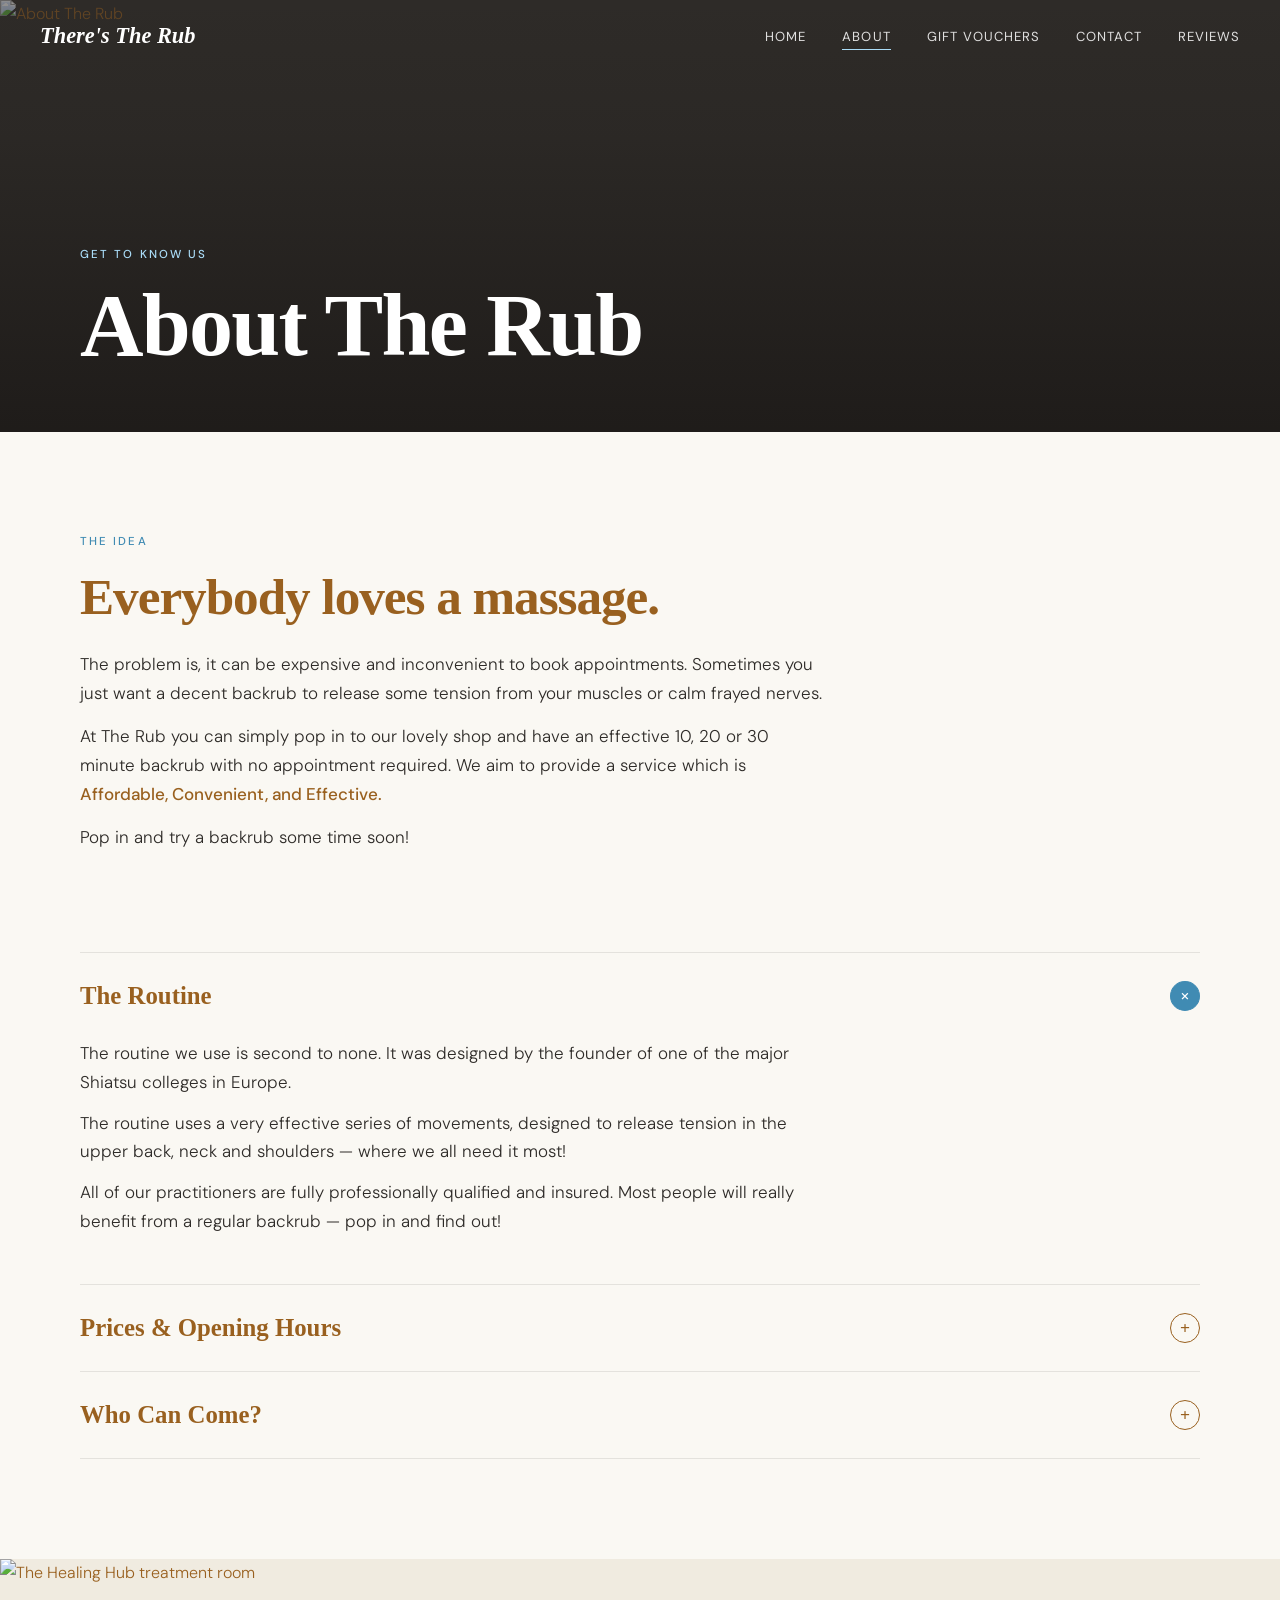
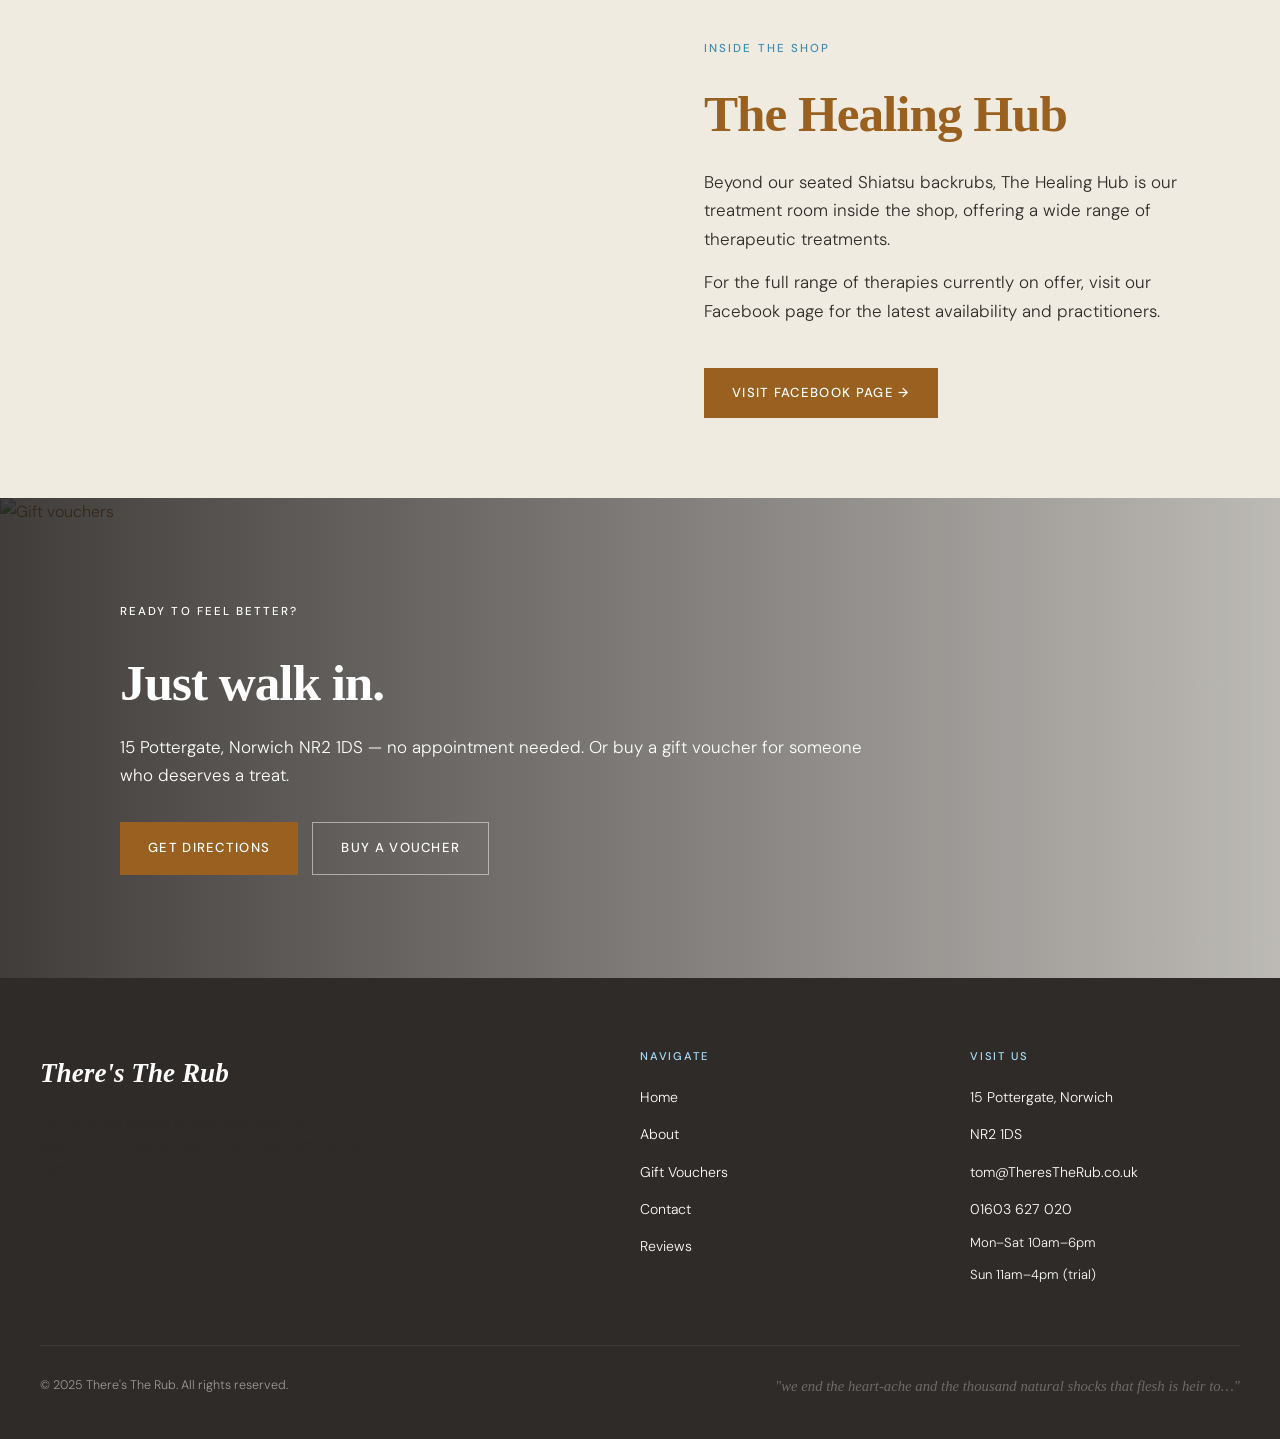
==== about.html @ dddd901f "init" ====
<!DOCTYPE html>
<html lang="en">
<head>
  <meta charset="UTF-8" />
  <meta name="viewport" content="width=device-width, initial-scale=1.0" />
  <title>About — There's The Rub, Norwich</title>
  <meta name="description" content="Learn about The Rub — our Shiatsu routine, who can benefit, prices, opening hours, and The Healing Hub treatment room at 15 Pottergate, Norwich." />
  <link rel="stylesheet" href="css/style.css" />
</head>
<body>

<!-- ── Navigation ─────────────────────────────────── -->
<nav class="nav">
  <a class="nav__logo" href="index.html">There's The Rub</a>
  <ul class="nav__links">
    <li><a href="index.html">Home</a></li>
    <li><a href="about.html" class="active">About</a></li>
    <li><a href="vouchers.html">Gift Vouchers</a></li>
    <li><a href="contact.html">Contact</a></li>
    <li><a href="guestbook.html">Reviews</a></li>
  </ul>
  <button class="nav__burger" aria-label="Open menu">
    <span></span><span></span><span></span>
  </button>
</nav>

<div class="nav__mobile">
  <button class="nav__mobile-close" aria-label="Close menu">✕</button>
  <a href="index.html">Home</a>
  <a href="about.html">About</a>
  <a href="vouchers.html">Gift Vouchers</a>
  <a href="contact.html">Contact</a>
  <a href="guestbook.html">Reviews</a>
</div>

<!-- ── Page hero ──────────────────────────────────── -->
<div class="page-hero">
  <div class="page-hero__bg">
    <img src="https://images.unsplash.com/photo-1600334129128-685c5582fd35?w=1600&q=80" alt="About The Rub" />
  </div>
  <div class="page-hero__overlay"></div>
  <div class="page-hero__content">
    <p class="eyebrow">Get to know us</p>
    <h1>About The Rub</h1>
  </div>
</div>

<!-- ── Intro paragraph ────────────────────────────── -->
<section class="section">
  <div style="max-width: 72ch;">
    <p class="eyebrow" style="margin-bottom: 16px;">The idea</p>
    <h2 style="margin-bottom: 24px;">Everybody loves a massage.</h2>
    <p style="margin-bottom: 14px;">The problem is, it can be expensive and inconvenient to book appointments. Sometimes you just want a decent backrub to release some tension from your muscles or calm frayed nerves.</p>
    <p style="margin-bottom: 14px;">At The Rub you can simply pop in to our lovely shop and have an effective 10, 20 or 30 minute backrub with no appointment required. We aim to provide a service which is <strong style="color:var(--ink);font-weight:500;">Affordable, Convenient, and Effective.</strong></p>
    <p>Pop in and try a backrub some time soon!</p>
  </div>
</section>

<!-- ── Accordion ──────────────────────────────────── -->
<section class="section" style="padding-top: 0;">
  <div class="accordion">

    <div class="accordion__item">
      <button class="accordion__trigger">
        The Routine
        <span class="accordion__icon">+</span>
      </button>
      <div class="accordion__body">
        <p>The routine we use is second to none. It was designed by the founder of one of the major Shiatsu colleges in Europe.</p>
        <p>The routine uses a very effective series of movements, designed to release tension in the upper back, neck and shoulders — where we all need it most!</p>
        <p>All of our practitioners are fully professionally qualified and insured. Most people will really benefit from a regular backrub — pop in and find out!</p>
      </div>
    </div>

    <div class="accordion__item" id="prices">
      <button class="accordion__trigger">
        Prices &amp; Opening Hours
        <span class="accordion__icon">+</span>
      </button>
      <div class="accordion__body">
        <p>Our shop at 15 Pottergate is open <strong style="color:var(--ink);font-weight:500;">Monday to Saturday, 10am–6pm</strong>. We are also trialling opening on Sundays from 11am–4pm — come down for a relaxing Sunday backrub and start the week refreshed and energised!</p>
        <table class="price-table">
          <tr>
            <td>10 minute Backrub</td>
            <td>£10.00</td>
          </tr>
          <tr>
            <td>20 minute Backrub</td>
            <td>£18.00</td>
          </tr>
          <tr>
            <td>30 minute Backrub</td>
            <td>£25.00</td>
          </tr>
        </table>
      </div>
    </div>

    <div class="accordion__item">
      <button class="accordion__trigger">
        Who Can Come?
        <span class="accordion__icon">+</span>
      </button>
      <div class="accordion__body">
        <p>The backrub service is suitable for a very wide range of people and age groups. We have happily given backrubs to young children and people advanced in years.</p>
        <p>We modify the way we work to suit the age and physical condition of each client. Most people will find the backrub effective and enjoyable.</p>
        <p>Just pop in or <a href="contact.html" style="color:var(--gold);text-decoration:underline;">contact us</a> to learn more.</p>
      </div>
    </div>

  </div>
</section>

<!-- ── T-Room / Healing Hub ────────────────────────── -->
<div id="t-room" style="background: var(--cream-dark);">
  <div class="intro">
    <div class="intro__image" style="min-height: 480px;">
      <img src="https://images.unsplash.com/photo-1540555700478-4be289fbecef?w=900&q=80" alt="The Healing Hub treatment room" />
    </div>
    <div class="intro__text reveal">
      <p class="eyebrow">Inside the shop</p>
      <h2>The Healing Hub</h2>
      <p>Beyond our seated Shiatsu backrubs, The Healing Hub is our treatment room inside the shop, offering a wide range of therapeutic treatments.</p>
      <p>For the full range of therapies currently on offer, visit our Facebook page for the latest availability and practitioners.</p>
      <a href="https://www.facebook.com/" target="_blank" rel="noopener" class="btn btn--primary" style="margin-top: 28px; align-self: flex-start;">
        Visit Facebook page →
      </a>
    </div>
  </div>
</div>

<!-- ── CTA band ────────────────────────────────────── -->
<div class="band">
  <div class="band__bg">
    <img src="https://images.unsplash.com/photo-1544161515-4ab6ce6db874?w=1800&q=80" alt="Gift vouchers" />
  </div>
  <div class="band__overlay"></div>
  <div class="band__content reveal">
    <p class="eyebrow">Ready to feel better?</p>
    <h2>Just walk in.</h2>
    <p>15 Pottergate, Norwich NR2 1DS — no appointment needed. Or buy a gift voucher for someone who deserves a treat.</p>
    <div style="display:flex;gap:14px;flex-wrap:wrap;">
      <a href="contact.html" class="btn btn--primary">Get directions</a>
      <a href="vouchers.html" class="btn btn--outline">Buy a voucher</a>
    </div>
  </div>
</div>

<!-- ── Footer ─────────────────────────────────────── -->
<footer class="footer">
  <div class="footer__inner">
    <div>
      <div class="footer__brand">There's The Rub</div>
      <p class="footer__tagline">Fully clothed seated Shiatsu backrubs. No appointment needed. Walk in and walk out feeling better.</p>
    </div>
    <div class="footer__col">
      <h4>Navigate</h4>
      <ul>
        <li><a href="index.html">Home</a></li>
        <li><a href="about.html">About</a></li>
        <li><a href="vouchers.html">Gift Vouchers</a></li>
        <li><a href="contact.html">Contact</a></li>
        <li><a href="guestbook.html">Reviews</a></li>
      </ul>
    </div>
    <div class="footer__col">
      <h4>Visit Us</h4>
      <ul>
        <li><a href="contact.html">15 Pottergate, Norwich</a></li>
        <li><a href="contact.html">NR2 1DS</a></li>
        <li><a href="mailto:tom@TheresTheRub.co.uk">tom@TheresTheRub.co.uk</a></li>
        <li><a href="tel:01603627020">01603 627 020</a></li>
        <li style="margin-top:8px;color:rgba(255,255,255,1);font-size:0.82rem;">Mon–Sat 10am–6pm</li>
        <li style="color:rgba(255,255,255,1);font-size:0.82rem;">Sun 11am–4pm (trial)</li>
      </ul>
    </div>
  </div>
  <div class="footer__bottom">
    <span>© 2025 There's The Rub. All rights reserved.</span>
    <span class="footer__shakespeare">"we end the heart-ache and the thousand natural shocks that flesh is heir to…"</span>
  </div>
</footer>

<script src="js/main.js"></script>
</body>
</html>
---- css/style.css ----
/* ============================================================
   THERE'S THE RUB — Main Stylesheet
   ============================================================ */

@import url('https://fonts.googleapis.com/css2?family=Cormorant+Garant:ital,wght@0,300;0,400;0,500;0,600;0,700;1,300;1,400;1,600&family=DM+Sans:wght@300;400;500&display=swap');

/* ── Variables ─────────────────────────────────────── */
:root {
  --cream: #FAF8F3;
  --cream-dark: #F0EBE0;
  --ink: #99601f; /*#1C1917;*/
  --ink-light: #5C5651;
  --ink-dark: #2e2b28;
  --blue: #408bb3; /*#9A7B3C;*/
  --blue-light: #aadcf7; /*#C9A96E;*/
  --terra: #99601f; /*#B5714A;*/
  --white: #FFFFFF;
  

  --font-display: 'Cormorant Garant', Georgia, serif;
  --font-body: 'DM Sans', system-ui, sans-serif;

  --max-w: 1200px;
  --nav-h: 72px;
  --ease: cubic-bezier(0.25, 0.46, 0.45, 0.94);
}

/* ── Reset ─────────────────────────────────────────── */
*,
*::before,
*::after {
  box-sizing: border-box;
  margin: 0;
  padding: 0;
}

html {
  scroll-behavior: smooth;
  font-size: 16px;
}

body {
  background: var(--cream);
  color: var(--ink);
  font-family: var(--font-body);
  font-weight: 300;
  line-height: 1.7;
  -webkit-font-smoothing: antialiased;
}

img {
  display: block;
  width: 100%;
  height: 100%;
  object-fit: cover;
}

a {
  color: inherit;
  text-decoration: none;
}

/* ── Typography ────────────────────────────────────── */
h1,
h2,
h3,
h4 {
  font-family: var(--font-display);
  font-weight: 600;
  line-height: 1.15;
  letter-spacing: -0.02em;
}

h1 {
  font-size: clamp(2.8rem, 7vw, 5.5rem);
}

h2 {
  font-size: clamp(2rem, 4vw, 3.25rem);
}

h3 {
  font-size: clamp(1.4rem, 2.5vw, 2rem);
}

p {
  font-size: 1.0625rem;
  color: var(--ink-dark);
  max-width: 62ch;
}

.eyebrow {
  font-family: var(--font-body);
  font-size: 0.72rem;
  font-weight: 500;
  letter-spacing: 0.18em;
  text-transform: uppercase;
  color: var(--blue);
}

/* ── Navigation ────────────────────────────────────── */
.nav {
  position: fixed;
  top: 0;
  left: 0;
  right: 0;
  z-index: 100;
  height: var(--nav-h);
  display: flex;
  align-items: center;
  padding: 0 40px;
  transition: background 0.4s var(--ease), box-shadow 0.4s var(--ease);
}

.nav.scrolled {
  background: rgba(250, 248, 243, 0.96);
  backdrop-filter: blur(12px);
  box-shadow: 0 1px 0 rgba(0, 0, 0, 0.08);
}

.nav__logo {
  font-family: var(--font-display);
  font-size: 1.4rem;
  font-weight: 600;
  font-style: italic;
  color: var(--white);
  transition: color 0.4s;
  flex: 1;
}

.nav.scrolled .nav__logo {
  color: var(--ink);
}

.nav__links {
  display: flex;
  gap: 36px;
  list-style: none;
}

.nav__links a {
  font-size: 0.82rem;
  font-weight: 400;
  letter-spacing: 0.08em;
  text-transform: uppercase;
  color: rgba(255, 255, 255, 0.85);
  transition: color 0.3s;
  position: relative;
  padding-bottom: 2px;
}

.nav__links a::after {
  content: '';
  position: absolute;
  bottom: -3px;
  left: 0;
  right: 0;
  height: 1px;
  background: var(--blue-light);
  transform: scaleX(0);
  transform-origin: left;
  transition: transform 0.3s var(--ease);
}

.nav__links a:hover::after,
.nav__links a.active::after {
  transform: scaleX(1);
}

.nav.scrolled .nav__links a {
  color: var(--ink-light);
}

.nav__links a:hover {
  color: rgba(255, 255, 255, 1);
}

.nav.scrolled .nav__links a:hover {
  color: var(--ink);
}

.nav__burger {
  display: none;
  flex-direction: column;
  gap: 5px;
  cursor: pointer;
  padding: 4px;
  background: none;
  border: none;
}

.nav__burger span {
  display: block;
  width: 24px;
  height: 1.5px;
  background: var(--white);
  transition: all 0.3s;
}

.nav.scrolled .nav__burger span {
  background: var(--ink);
}

/* Mobile overlay nav */
.nav__mobile {
  display: none;
  position: fixed;
  inset: 0;
  background: var(--ink);
  z-index: 99;
  flex-direction: column;
  justify-content: center;
  align-items: center;
  gap: 28px;
}

.nav__mobile.open {
  display: flex;
}

.nav__mobile a {
  font-family: var(--font-display);
  font-size: 2.4rem;
  font-weight: 500;
  font-style: italic;
  color: var(--cream);
  transition: color 0.2s;
}

.nav__mobile a:hover {
  color: var(--blue-light);
}

.nav__mobile-close {
  position: absolute;
  top: 20px;
  right: 28px;
  font-size: 2rem;
  color: var(--cream);
  cursor: pointer;
  background: none;
  border: none;
  line-height: 1;
}

/* ── Buttons ───────────────────────────────────────── */
.btn {
  display: inline-flex;
  align-items: center;
  gap: 8px;
  padding: 14px 28px;
  font-family: var(--font-body);
  font-size: 0.82rem;
  font-weight: 500;
  letter-spacing: 0.1em;
  text-transform: uppercase;
  border: none;
  cursor: pointer;
  transition: all 0.3s var(--ease);
}

.btn--primary {
  background: var(--ink);
  color: var(--white);
}

.btn--primary:hover {
  background: var(--blue-light);
  color: var(--ink-light);
  transform: translateY(-2px);
}

.btn--outline {
  background: transparent;
  color: var(--white);
  border: 1px solid rgba(255, 255, 255, 0.5);
}

.btn--outline:hover {
  border-color: var(--white);
  background: rgba(255, 255, 255, 0.1);
}

.btn--dark {
  background: var(--ink);
  color: var(--white);
}

.btn--dark:hover {
  background: var(--ink-dark);
  transform: translateY(-2px);
}

.btn--ghost {
  background: transparent;
  color: var(--blue);
  border: 1px solid var(--blue);
  padding: 12px 24px;
}

.btn--ghost:hover {
  background: var(--blue);
  color: var(--white);
}

/* ── Section base ──────────────────────────────────── */
.section {
  padding: 100px 40px;
  max-width: var(--max-w);
  margin: 0 auto;
}

.section__header {
  margin-bottom: 56px;
}

.section__header h2 {
  margin-top: 12px;
}

/* ── Hero (homepage) ───────────────────────────────── */
.hero {
  position: relative;
  height: 100vh;
  min-height: 620px;
  display: flex;
  align-items: flex-end;
  padding-bottom: 80px;
  overflow: hidden;
}

.hero__bg {
  position: absolute;
  inset: 0;
  background: var(--ink-dark);
}

.hero__bg img {
  opacity: 0.55;
  transition: transform 10s var(--ease);
}

.hero:hover .hero__bg img {
  transform: scale(1.04);
}

.hero__overlay {
  position: absolute;
  inset: 0;
  background: linear-gradient(to top, rgba(28, 25, 23, 0.88) 0%, rgba(28, 25, 23, 0.2) 55%, transparent 100%);
}

.hero__content {
  position: relative;
  z-index: 2;
  padding: 0 40px;
  max-width: var(--max-w);
  margin: 0 auto;
  width: 100%;
}

.hero__quote {
  font-family: var(--font-display);
  font-style: italic;
  font-size: 1rem;
  color: rgba(255, 255, 255, 1);
  margin-bottom: 16px;
}

.hero__title {
  color: var(--white);
  margin-bottom: 20px;
}

.hero__title em {
  font-style: italic;
  color: var(--blue-light);
}

.hero__sub {
  font-size: 1.1rem;
  color: rgba(255, 255, 255, 1);
  max-width: 48ch;
  margin-bottom: 36px;
}

.hero__ctas {
  display: flex;
  gap: 14px;
  flex-wrap: wrap;
}

/* ── Intro split ───────────────────────────────────── */
.intro {
  display: grid;
  grid-template-columns: 1fr 1fr;
}

.intro__text {
  padding: 80px 64px;
  display: flex;
  flex-direction: column;
  justify-content: center;
}

.intro__text h2 {
  margin: 12px 0 24px;
}

.intro__text p {
  margin-bottom: 14px;
}

.intro__text .btn {
  margin-top: 16px;
  align-self: flex-start;
}

.intro__image {
  position: relative;
  overflow: hidden;
  min-height: 480px;
}

/* ── Services ──────────────────────────────────────── */
.services {
  background: var(--cream-dark);
  padding: 100px 40px;
}

.services__inner {
  max-width: var(--max-w);
  margin: 0 auto;
}

.services__grid {
  display: grid;
  grid-template-columns: repeat(3, 1fr);
  gap: 3px;
  margin-top: 48px;
}

.service-card {
  background: var(--white);
  padding: 48px 36px;
  transition: transform 0.35s var(--ease), box-shadow 0.35s;
}

.service-card:hover {
  transform: translateY(-8px);
  box-shadow: 0 24px 64px rgba(0, 0, 0, 0.1);
}

.service-card__duration {
  font-family: var(--font-display);
  font-size: 4rem;
  font-weight: 700;
  color: var(--blue);
  line-height: 1;
}

.service-card__label {
  font-size: 0.72rem;
  text-transform: uppercase;
  letter-spacing: 0.14em;
  color: var(--ink-light);
  margin: 4px 0 20px;
}

.service-card p {
  font-size: 0.92rem;
  margin-bottom: 0;
}

.service-card__price {
  font-family: var(--font-display);
  font-size: 2rem;
  font-weight: 600;
  color: var(--ink);
  margin-top: 24px;
  display: block;
}

/* ── Full-bleed band ───────────────────────────────── */
.band {
  position: relative;
  height: 480px;
  overflow: hidden;
  display: flex;
  align-items: center;
}

.band__bg {
  position: absolute;
  inset: 0;
}

.band__overlay {
  position: absolute;
  inset: 0;
  background: linear-gradient(to right, rgba(28, 25, 23, 0.84) 0%, rgba(28, 25, 23, 0.28) 100%);
}

.band__content {
  position: relative;
  z-index: 2;
  padding: 0 80px;
  max-width: var(--max-w);
  margin: 0 auto;
  width: 100%;
}

.band__content h2 {
  color: var(--white);
  margin: 12px 0 20px;
}

.band__content p {
  color: rgba(255, 255, 255, 1);
  margin-bottom: 32px;
}

/* ── Info strip ────────────────────────────────────── */
.info-strip {
  display: grid;
  grid-template-columns: repeat(3, 1fr);
  background: var(--blue);
}

.info-strip__item {
  padding: 56px 44px;
  border-right: 1px solid rgba(255, 255, 255, 0.07);
}

.info-strip__item:last-child {
  border-right: none;
}

.info-strip__item .eyebrow {
  color: var(--blue-light);
  margin-bottom: 12px;
}

.info-strip__item h3 {
  color: var(--white);
  font-size: 1.5rem;
  margin-bottom: 10px;
}

.info-strip__item p {
  color: rgba(255, 255, 255, 1);
  font-size: 0.93rem;
  max-width: 28ch;
}

/* ── Page hero (shared) ────────────────────────────── */
.page-hero {
  height: 48vh;
  min-height: 360px;
  position: relative;
  display: flex;
  align-items: flex-end;
  padding-bottom: 56px;
  overflow: hidden;
}

.page-hero__bg {
  position: absolute;
  inset: 0;
  background: var(--ink-dark);
}

.page-hero__bg img {
  opacity: 0.48;
}

.page-hero__overlay {
  position: absolute;
  inset: 0;
  background: linear-gradient(to top, rgba(28, 25, 23, 0.84) 0%, rgba(28, 25, 23, 0.15) 70%, transparent 100%);
}

.page-hero__content {
  position: relative;
  z-index: 2;
  padding: 0 40px;
  max-width: var(--max-w);
  margin: 0 auto;
  width: 100%;
}

.page-hero__content .eyebrow {
  color: var(--blue-light);
}

.page-hero__content h1 {
  color: var(--white);
  margin-top: 10px;
}

/* ── Accordion (About) ─────────────────────────────── */
.accordion {
  border-top: 1px solid rgba(0, 0, 0, 0.09);
}

.accordion__item {
  border-bottom: 1px solid rgba(0, 0, 0, 0.09);
}

.accordion__trigger {
  width: 100%;
  background: none;
  border: none;
  display: flex;
  justify-content: space-between;
  align-items: center;
  padding: 28px 0;
  cursor: pointer;
  font-family: var(--font-display);
  font-size: 1.55rem;
  font-weight: 600;
  color: var(--ink);
  text-align: left;
  gap: 16px;
  transition: color 0.2s;
}

.accordion__trigger:hover {
  color: var(--blue);
}

.accordion__icon {
  flex-shrink: 0;
  width: 30px;
  height: 30px;
  border: 1px solid currentColor;
  border-radius: 50%;
  display: flex;
  align-items: center;
  justify-content: center;
  font-size: 1.1rem;
  transition: transform 0.3s var(--ease), background 0.3s, color 0.3s;
  font-style: normal;
}

.accordion__item.open .accordion__icon {
  transform: rotate(45deg);
  background: var(--blue);
  color: var(--white);
  border-color: var(--blue);
}

.accordion__body {
  display: none;
  padding: 0 0 36px;
}

.accordion__body p {
  margin-bottom: 12px;
}

.accordion__item.open .accordion__body {
  display: block;
}

/* Price table */
.price-table {
  width: 100%;
  border-collapse: collapse;
  margin-top: 20px;
}

.price-table tr {
  border-bottom: 1px solid rgba(0, 0, 0, 0.07);
}

.price-table td {
  padding: 16px 0;
  font-size: 1rem;
  color: var(--ink-light);
}

.price-table td:last-child {
  text-align: right;
  font-family: var(--font-display);
  font-size: 1.5rem;
  font-weight: 600;
  color: var(--blue);
}

/* ── Vouchers page ─────────────────────────────────── */
.voucher-cards {
  display: grid;
  grid-template-columns: repeat(3, 1fr);
  gap: 24px;
  margin-top: 56px;
}

.voucher-card {
  background: var(--white);
  border: 1px solid rgba(0, 0, 0, 0.06);
  padding: 48px 36px;
  text-align: center;
  position: relative;
  overflow: hidden;
  transition: transform 0.3s var(--ease), box-shadow 0.3s;
}

.voucher-card:hover {
  transform: translateY(-8px);
  box-shadow: 0 24px 60px rgba(0, 0, 0, 0.1);
}

.voucher-card--featured {
  background: var(--blue);
  color: var(
  --white);
  scale: 1.05;
}

.voucher-card--featured::before {
  content: 'Most Popular';
  position: absolute;
  top: 29px;
  right: -40px;
  background: var(--white);
  color: var(--blue);
  font-size: 0.68rem;
  letter-spacing: 0.1em;
  text-transform: uppercase;
  padding: 5px 36px;
  transform: rotate(45deg);
  font-family: var(--font-body);
  font-weight: 500;
}

.voucher-card__duration {
  font-family: var(--font-display);
  font-size: 4.5rem;
  font-weight: 700;
  line-height: 1;
}

.voucher-card__mins {
  font-size: 0.72rem;
  text-transform: uppercase;
  letter-spacing: 0.14em;
  color: var(--ink-light);
  margin-bottom: 20px;
}

.voucher-card--featured .voucher-card__mins {
  color: rgba(255, 255, 255, 1);
}

.voucher-card__price {
  font-family: var(--font-display);
  font-size: 2.4rem;
  font-weight: 600;
  color: var(--ink);
  margin: 20px 0;
}

.voucher-card--featured .voucher-card__price {
  color: var(--white);
}

.voucher-card p {
  font-size: 0.88rem;
  color: var(--ink-light);
  margin: 0 auto 28px;
  max-width: none;
}

.voucher-card--featured p {
  color: rgba(255, 255, 255, 1);
}

.paypal-note {
  background: var(--cream-dark);
  padding: 32px 40px;
  margin-top: 48px;
  display: flex;
  align-items: flex-start;
  gap: 20px;
  border-left: 3px solid var(--blue);
}

.paypal-note__icon {
  font-size: 1.4rem;
  flex-shrink: 0;
  margin-top: 2px;
}

.paypal-note p {
  max-width: none;
  font-size: 0.93rem;
}

.paypal-note a {
  color: var(--blue);
  text-decoration: underline;
}

/* ── Contact page ──────────────────────────────────── */
.contact-layout {
  display: grid;
  grid-template-columns: 1fr 1fr;
  gap: 80px;
  align-items: start;
}

.contact-info__item {
  display: flex;
  gap: 20px;
  margin-bottom: 36px;
}

.contact-info__icon {
  width: 44px;
  height: 44px;
  background: var(--cream-dark);
  border-radius: 50%;
  display: flex;
  align-items: center;
  justify-content: center;
  font-size: 1.1rem;
  flex-shrink: 0;
}

.contact-info__label {
  font-size: 0.72rem;
  text-transform: uppercase;
  letter-spacing: 0.12em;
  color: var(--blue);
  margin-bottom: 4px;
}

.contact-info__value {
  font-size: 1.05rem;
  color: var(--ink);
}

.contact-info__value a {
  color: var(--blue);
}

.contact-info__value a:hover {
  text-decoration: underline;
}

.map-embed {
  margin-top: 32px;
  border: none;
}

.map-embed iframe {
  width: 100%;
  height: 360px;
  border: none;
}

.book-band {
  background: var(--cream-dark);
  padding: 90px 40px;
}

.book-band__inner {
  max-width: var(--max-w);
  margin: 0 auto;
  display: grid;
  grid-template-columns: 1fr 1fr;
  gap: 80px;
  align-items: center;
}

.book-band__image {
  height: 400px;
  overflow: hidden;
}

.book-band__text h2 {
  margin: 12px 0 20px;
}

.book-band__text p {
  margin-bottom: 12px;
}

.book-band__text .btn {
  margin-top: 20px;
}

/* ── Guestbook ─────────────────────────────────────── */
.reviews-grid {
  display: grid;
  grid-template-columns: repeat(3, 1fr);
  gap: 24px;
  margin-top: 48px;
}

.review-card {
  background: var(--white);
  padding: 36px;
  border: 1px solid rgba(0, 0, 0, 0.06);
  transition: transform 0.3s var(--ease), box-shadow 0.3s;
}

.review-card:hover {
  transform: translateY(-5px);
  box-shadow: 0 20px 50px rgba(0, 0, 0, 0.08);
}

.review-card__stars {
  color: var(--blue);
  font-size: 0.9rem;
  letter-spacing: 3px;
  margin-bottom: 16px;
}

.review-card__text {
  font-family: var(--font-display);
  font-style: italic;
  font-size: 1.15rem;
  line-height: 1.6;
  color: var(--ink);
  margin-bottom: 20px;
  max-width: none;
}

.review-card__author {
  font-size: 0.84rem;
  color: var(--ink-light);
}

.review-card__date {
  font-size: 0.76rem;
  color: rgba(0, 0, 0, 0.32);
  margin-top: 4px;
}

.review-card__via {
  font-size: 0.72rem;
  color: var(--blue);
  margin-top: 6px;
}

.reviews-setup {
  background: var(--cream-dark);
  border-left: 4px solid var(--blue);
  padding: 28px 36px;
  margin-bottom: 40px;
}

.reviews-setup h4 {
  font-family: var(--font-body);
  font-weight: 500;
  margin-bottom: 8px;
  color: var(--ink);
}

.reviews-setup p {
  font-size: 0.88rem;
  max-width: none;
  margin-bottom: 6px;
}

.reviews-setup code {
  background: rgba(0, 0, 0, 0.06);
  padding: 2px 6px;
  border-radius: 3px;
  font-family: monospace;
  font-size: 0.82em;
}

.reviews-loading {
  text-align: center;
  padding: 60px;
  color: var(--ink-light);
  font-family: var(--font-display);
  font-size: 1.2rem;
  font-style: italic;
}

.reviews-error {
  text-align: center;
  padding: 40px;
  color: var(--terra);
}

.cta-review {
  text-align: center;
  padding: 72px 40px;
  background: var(--blue);
}

.cta-review .eyebrow {
  color: var(--blue-light);
}

.cta-review h2 {
  color: var(--white);
  margin: 12px 0 16px;
}

.cta-review p {
  color: rgba(255, 255, 255, 1);
  margin: 0 auto 32px;
}

/* ── Footer ────────────────────────────────────────── */
.footer {
  background: var(--ink-dark);
  color: rgba(255, 255, 255, 0.52);
  padding: 72px 40px 40px;
}

.footer__inner {
  max-width: var(--max-w);
  margin: 0 auto;
  display: grid;
  grid-template-columns: 2fr 1fr 1fr;
  gap: 60px;
  padding-bottom: 48px;
  border-bottom: 1px solid rgba(255, 255, 255, 0.07);
}

.footer__brand {
  font-family: var(--font-display);
  font-size: 1.7rem;
  font-style: italic;
  font-weight: 600;
  color: var(--white);
  margin-bottom: 14px;
}

.footer__tagline {
  font-size: 0.88rem;
  line-height: 1.7;
  max-width: 34ch;
}

.footer__col h4 {
  font-family: var(--font-body);
  font-size: 0.7rem;
  letter-spacing: 0.16em;
  text-transform: uppercase;
  color: var(--blue-light);
  margin-bottom: 20px;
  font-weight: 500;
}

.footer__col ul {
  list-style: none;
}

.footer__col li {
  margin-bottom: 10px;
}

.footer__col a {
  color: rgba(255, 255, 255, 1);
  font-size: 0.88rem;
  transition: color 0.2s;
}

.footer__col a:hover {
  color: var(--blue-light);
}

.footer__bottom {
  max-width: var(--max-w);
  margin: 0 auto;
  padding-top: 28px;
  display: flex;
  justify-content: space-between;
  align-items: center;
  font-size: 0.78rem;
}

.footer__shakespeare {
  font-family: var(--font-display);
  font-style: italic;
  color: rgba(255, 255, 255, 0.3);
  font-size: 0.92rem;
}

/* ── Reveal animations ─────────────────────────────── */
.reveal {
  opacity: 0;
  transform: translateY(24px);
  transition: opacity 0.7s var(--ease), transform 0.7s var(--ease);
}

.reveal.visible {
  opacity: 1;
  transform: none;
}

.reveal-delay-1 {
  transition-delay: 0.1s;
}

.reveal-delay-2 {
  transition-delay: 0.2s;
}

.reveal-delay-3 {
  transition-delay: 0.3s;
}

/* ── Responsive ────────────────────────────────────── */
@media (max-width: 1024px) {
  .intro {
    grid-template-columns: 1fr;
  }

  .intro__image {
    min-height: 340px;
  }

  .services__grid {
    grid-template-columns: 1fr 1fr;
  }

  .contact-layout {
    grid-template-columns: 1fr;
    gap: 48px;
  }

  .book-band__inner {
    grid-template-columns: 1fr;
  }

  .footer__inner {
    grid-template-columns: 1fr 1fr;
  }
}

@media (max-width: 768px) {
  :root {
    --nav-h: 60px;
  }

  .nav {
    padding: 0 20px;
  }

  .nav__links {
    display: none;
  }

  .nav__burger {
    display: flex;
  }

  .section {
    padding: 64px 20px;
  }

  .hero__content {
    padding: 0 20px;
  }

  .band__content {
    padding: 0 24px;
  }

  .services__grid,
  .voucher-cards,
  .reviews-grid,
  .info-strip {
    grid-template-columns: 1fr;
  }

  .info-strip__item {
    border-right: none;
    border-bottom: 1px solid rgba(255, 255, 255, 0.07);
  }

  .footer__inner {
    grid-template-columns: 1fr;
    gap: 36px;
  }

  .footer__bottom {
    flex-direction: column;
    gap: 10px;
    text-align: center;
  }

  .page-hero__content {
    padding: 0 20px;
  }

  .book-band {
    padding: 60px 20px;
  }

  .paypal-note {
    padding: 24px;
  }

  .intro__text {
    padding: 56px 20px;
  }

  .intro__text .btn {
    align-self: stretch;
    justify-content: center;
  }

  .hero__ctas {
    flex-direction: column;
  }

  .btn {
    justify-content: center;
  }

  .services {
    padding: 64px 20px;
  }

  .voucher-card--featured::before {
    display: none;
  }
}
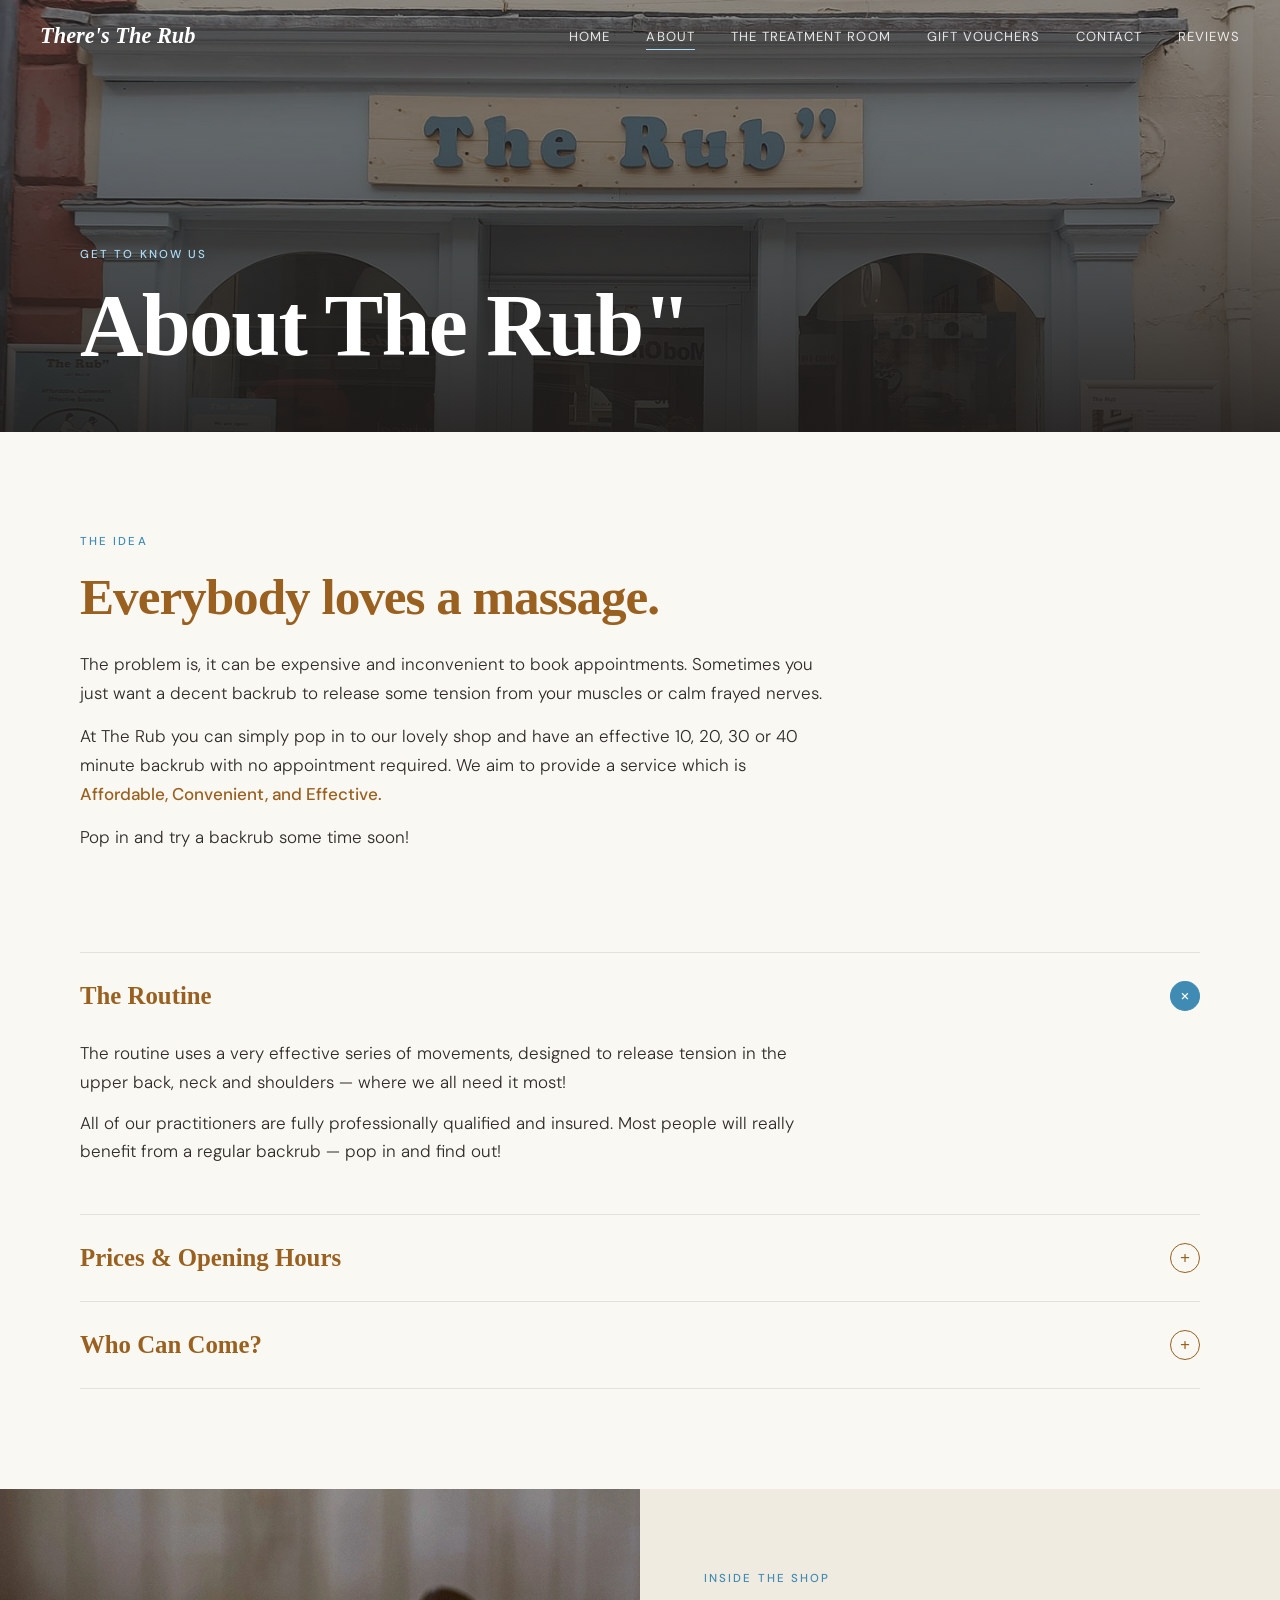
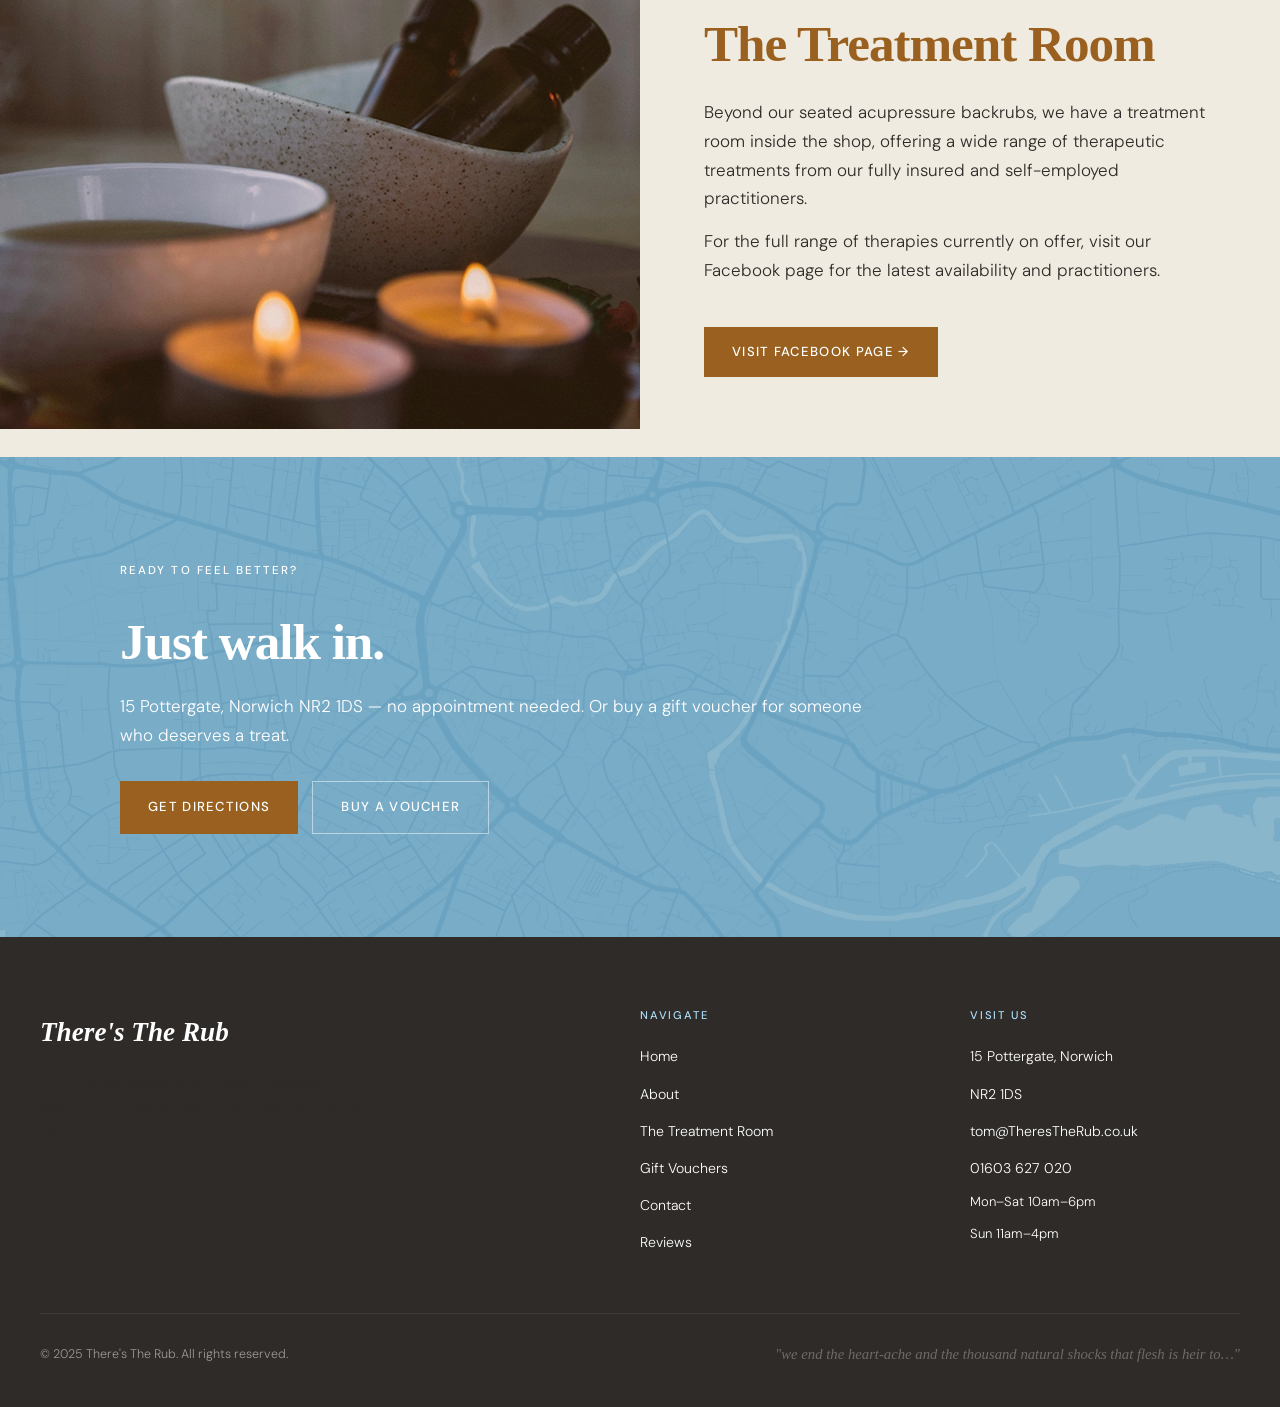
==== commit 2bcb329e: "client amends" ====
--- a/about.html
+++ b/about.html
@@ -3,8 +3,8 @@
 <head>
   <meta charset="UTF-8" />
   <meta name="viewport" content="width=device-width, initial-scale=1.0" />
-  <title>About — There's The Rub, Norwich</title>
-  <meta name="description" content="Learn about The Rub — our Shiatsu routine, who can benefit, prices, opening hours, and The Healing Hub treatment room at 15 Pottergate, Norwich." />
+  <title>There's The Rub — Seated Accupressure Massage, Norwich</title>
+  <meta name="description" content="Fully clothed seated accupressure massage in Norwich city centre. No appointment needed. 10, 20 & 30 minute sessions from £10. Walk in at 15 Pottergate." />
   <link rel="stylesheet" href="css/style.css" />
 </head>
 <body>
@@ -15,6 +15,7 @@
   <ul class="nav__links">
     <li><a href="index.html">Home</a></li>
     <li><a href="about.html" class="active">About</a></li>
+    <li><a href="treatment-room.html">The Treatment Room</a></li>
     <li><a href="vouchers.html">Gift Vouchers</a></li>
     <li><a href="contact.html">Contact</a></li>
     <li><a href="guestbook.html">Reviews</a></li>
@@ -28,6 +29,7 @@
   <button class="nav__mobile-close" aria-label="Close menu">✕</button>
   <a href="index.html">Home</a>
   <a href="about.html">About</a>
+  <a href="treatment-room.html">The Treatment Room</a>
   <a href="vouchers.html">Gift Vouchers</a>
   <a href="contact.html">Contact</a>
   <a href="guestbook.html">Reviews</a>
@@ -36,12 +38,12 @@
 <!-- ── Page hero ──────────────────────────────────── -->
 <div class="page-hero">
   <div class="page-hero__bg">
-    <img src="https://images.unsplash.com/photo-1600334129128-685c5582fd35?w=1600&q=80" alt="About The Rub" />
+    <img src="images/therub.webp" alt="About The Rub" style="object-position: top;"/>
   </div>
   <div class="page-hero__overlay"></div>
   <div class="page-hero__content">
     <p class="eyebrow">Get to know us</p>
-    <h1>About The Rub</h1>
+    <h1>About The Rub"</h1>
   </div>
 </div>
 
@@ -51,7 +53,7 @@
     <p class="eyebrow" style="margin-bottom: 16px;">The idea</p>
     <h2 style="margin-bottom: 24px;">Everybody loves a massage.</h2>
     <p style="margin-bottom: 14px;">The problem is, it can be expensive and inconvenient to book appointments. Sometimes you just want a decent backrub to release some tension from your muscles or calm frayed nerves.</p>
-    <p style="margin-bottom: 14px;">At The Rub you can simply pop in to our lovely shop and have an effective 10, 20 or 30 minute backrub with no appointment required. We aim to provide a service which is <strong style="color:var(--ink);font-weight:500;">Affordable, Convenient, and Effective.</strong></p>
+    <p style="margin-bottom: 14px;">At The Rub you can simply pop in to our lovely shop and have an effective 10, 20, 30 or 40 minute backrub with no appointment required. We aim to provide a service which is <strong style="color:var(--ink);font-weight:500;">Affordable, Convenient, and Effective.</strong></p>
     <p>Pop in and try a backrub some time soon!</p>
   </div>
 </section>
@@ -66,7 +68,6 @@
         <span class="accordion__icon">+</span>
       </button>
       <div class="accordion__body">
-        <p>The routine we use is second to none. It was designed by the founder of one of the major Shiatsu colleges in Europe.</p>
         <p>The routine uses a very effective series of movements, designed to release tension in the upper back, neck and shoulders — where we all need it most!</p>
         <p>All of our practitioners are fully professionally qualified and insured. Most people will really benefit from a regular backrub — pop in and find out!</p>
       </div>
@@ -78,19 +79,23 @@
         <span class="accordion__icon">+</span>
       </button>
       <div class="accordion__body">
-        <p>Our shop at 15 Pottergate is open <strong style="color:var(--ink);font-weight:500;">Monday to Saturday, 10am–6pm</strong>. We are also trialling opening on Sundays from 11am–4pm — come down for a relaxing Sunday backrub and start the week refreshed and energised!</p>
+        <p>Our shop at 15 Pottergate is open <strong style="color:var(--ink);font-weight:500;">Monday to Saturday, 10am–6pm</strong> and <strong style="color:var(--ink);font-weight:500;">Sunday, 11am–4pm</strong>. Come down for a relaxing Sunday backrub and start the week refreshed and energised!</p>
         <table class="price-table">
           <tr>
             <td>10 minute Backrub</td>
-            <td>£10.00</td>
+            <td>£11.00</td>
           </tr>
           <tr>
             <td>20 minute Backrub</td>
-            <td>£18.00</td>
+            <td>£20.00</td>
           </tr>
           <tr>
             <td>30 minute Backrub</td>
-            <td>£25.00</td>
+            <td>£28.00</td>
+          </tr>
+          <tr>
+            <td>40 minute Backrub</td>
+            <td>£35.00</td>
           </tr>
         </table>
       </div>
@@ -115,14 +120,14 @@
 <div id="t-room" style="background: var(--cream-dark);">
   <div class="intro">
     <div class="intro__image" style="min-height: 480px;">
-      <img src="https://images.unsplash.com/photo-1540555700478-4be289fbecef?w=900&q=80" alt="The Healing Hub treatment room" />
+      <img src="images/deeper-healing.webp" alt="The Treatment Room" />
     </div>
     <div class="intro__text reveal">
       <p class="eyebrow">Inside the shop</p>
-      <h2>The Healing Hub</h2>
-      <p>Beyond our seated Shiatsu backrubs, The Healing Hub is our treatment room inside the shop, offering a wide range of therapeutic treatments.</p>
+      <h2>The Treatment Room</h2>
+      <p>Beyond our seated acupressure backrubs, we have a treatment room inside the shop, offering a wide range of therapeutic treatments from our fully insured and self-employed practitioners.</p>
       <p>For the full range of therapies currently on offer, visit our Facebook page for the latest availability and practitioners.</p>
-      <a href="https://www.facebook.com/" target="_blank" rel="noopener" class="btn btn--primary" style="margin-top: 28px; align-self: flex-start;">
+      <a href="https://www.facebook.com/therubnorwich" target="_blank" rel="noopener" class="btn btn--primary" style="margin-top: 28px; align-self: flex-start;">
         Visit Facebook page →
       </a>
     </div>
@@ -132,9 +137,9 @@
 <!-- ── CTA band ────────────────────────────────────── -->
 <div class="band">
   <div class="band__bg">
-    <img src="https://images.unsplash.com/photo-1544161515-4ab6ce6db874?w=1800&q=80" alt="Gift vouchers" />
+    <img src="images/map.webp" alt="Gift vouchers" />
   </div>
-  <div class="band__overlay"></div>
+  <div class="band__overlay" style="background: rgba(64, 139, 179, 0.6);"></div>
   <div class="band__content reveal">
     <p class="eyebrow">Ready to feel better?</p>
     <h2>Just walk in.</h2>
@@ -151,13 +156,14 @@
   <div class="footer__inner">
     <div>
       <div class="footer__brand">There's The Rub</div>
-      <p class="footer__tagline">Fully clothed seated Shiatsu backrubs. No appointment needed. Walk in and walk out feeling better.</p>
+      <p class="footer__tagline">Fully clothed seated accupressure massage. No appointment needed. Walk in and walk out feeling better.</p>
     </div>
     <div class="footer__col">
       <h4>Navigate</h4>
       <ul>
         <li><a href="index.html">Home</a></li>
         <li><a href="about.html">About</a></li>
+        <li><a href="treatment-room.html">The Treatment Room</a></li>
         <li><a href="vouchers.html">Gift Vouchers</a></li>
         <li><a href="contact.html">Contact</a></li>
         <li><a href="guestbook.html">Reviews</a></li>
@@ -171,7 +177,7 @@
         <li><a href="mailto:tom@TheresTheRub.co.uk">tom@TheresTheRub.co.uk</a></li>
         <li><a href="tel:01603627020">01603 627 020</a></li>
         <li style="margin-top:8px;color:rgba(255,255,255,1);font-size:0.82rem;">Mon–Sat 10am–6pm</li>
-        <li style="color:rgba(255,255,255,1);font-size:0.82rem;">Sun 11am–4pm (trial)</li>
+        <li style="color:rgba(255,255,255,1);font-size:0.82rem;">Sun 11am–4pm </li>
       </ul>
     </div>
   </div>
--- a/css/style.css
+++ b/css/style.css
@@ -420,6 +420,7 @@
   position: relative;
   overflow: hidden;
   min-height: 480px;
+  height:60vh;
 }
 
 /* ── Services ──────────────────────────────────────── */
@@ -435,14 +436,14 @@
 
 .services__grid {
   display: grid;
-  grid-template-columns: repeat(3, 1fr);
+  grid-template-columns: repeat(4, 1fr);
   gap: 3px;
   margin-top: 48px;
 }
 
 .service-card {
   background: var(--white);
-  padding: 48px 36px;
+  padding: 30px;
   transition: transform 0.35s var(--ease), box-shadow 0.35s;
 }
 
